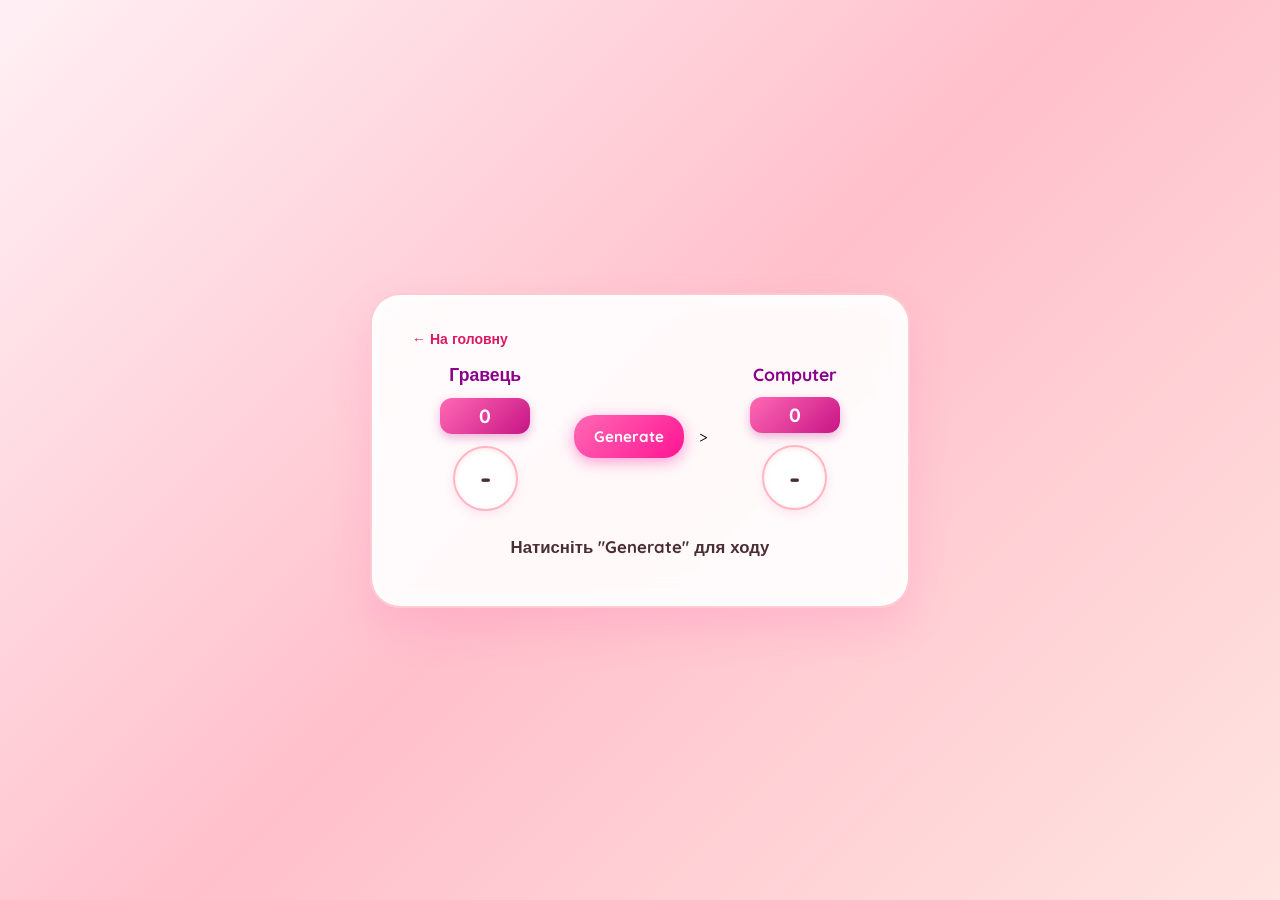
==== LR8/index.html @ 0cf63903 "Add files via upload" ====
<!DOCTYPE html>
<html lang="uk">
<head>
    <meta charset="UTF-8">
    <meta name="viewport" content="width=device-width, initial-scale=1.0">
    <title>Більше число — Користувач vs Комп'ютер</title>
    <link rel="stylesheet" href="style.css">
    <script src="script.js" defer></script>
    
</head>
<body>
    <div class="game-card">
        <a href="../index.html" class="back-link">← На головну</a>
        <div class="scores-row">
            <div class="player-box">
                <div class="player-name" id="userName">Ann</div>
                <div class="score-badge" id="userScore">0</div>
                <div class="generated-num" id="userNum">-</div>
            </div>
            <div class="info-box">
                <button class="btn-generate" id="generateBtn">Generate</button>
            </div>>
            <div class="player-box">
                <div class="player-name">Computer</div>
                <div class="score-badge" id="compScore">0</div>
                <div class="generated-num" id="compNum">-</div>
            </div>
        </div>

        <div class="result-message" id="statusMsg">Натисніть "Generate" для ходу</div>
        
        <button class="btn-restart hidden" id="restartBtn">Зіграти знову</button>
    </div>
</body>
</html>
---- LR8/style.css ----
@import url('https://fonts.googleapis.com/css2?family=Quicksand:wght@500;700&display=swap');
* {
  box-sizing: border-box;
  margin: 0;
  padding: 0;
  font-family: 'Quicksand', sans-serif;
}
body {
  background: linear-gradient(135deg, #fff0f5 0%, #ffc0cb 50%, #ffe4e1 100%);
  min-height: 100vh;
  display: flex;
  justify-content: center;
  align-items: center;
  padding: 20px;
}
.game-card {
  background: rgba(255, 255, 255, 0.9);
  backdrop-filter: blur(15px);
  padding: 35px 40px;
  border: 2px solid rgba(255, 182, 193, 0.7);
  border-radius: 30px;
  box-shadow: 0 20px 40px rgba(255, 105, 180, 0.2), inset 0 0 20px rgba(255, 255, 255, 0.9);
  width: 100%;
  max-width: 540px;
  display: flex;
  flex-direction: column;
  align-items: center;
  text-align: center;
  position: relative;
  animation: fadeIn 0.6s ease-out;
}

.back-link {
  align-self: flex-start; /* Притискає посилання до лівого краю всередині картки */
  text-decoration: none;
  font-size: 14px;
  font-weight: 700;
  color: #d81b60;
  margin-bottom: 15px;
  transition: all 0.3s ease;
}

.back-link:hover {
  color: #ff1493;
  transform: translateX(-3px);
}

@keyframes fadeIn {
  from { opacity: 0; transform: translateY(15px); }
  to { opacity: 1; transform: translateY(0); }
}
.scores-row {
  display: flex;
  flex-direction: row;
  justify-content: space-between;
  align-items: center;
  width: 100%;
  gap: 15px;
}

.player-box {
  flex: 1;
  display: flex;
  flex-direction: column;
  align-items: center;
  gap: 12px;
}

.player-name {
  font-weight: 700;
  font-size: 1.1rem;
  color: #8b008b;
}

.score-badge {
  background: linear-gradient(135deg, #ff69b4, #c71585);
  color: #ffffff;
  font-weight: 700;
  font-size: 1.2rem;
  padding: 6px 0;
  width: 100%;
  max-width: 90px;
  border-radius: 12px;
  text-align: center;
  box-shadow: 0 4px 10px rgba(199, 21, 133, 0.3);
}
.generated-num {
  width: 65px;
  height: 65px;
  border-radius: 50%;
  background: #ffffff;
  border: 2px solid #ffb6c1;
  display: flex;
  justify-content: center;
  align-items: center;
  font-size: 1.8rem;
  font-weight: 700;
  color: #4a2e35;
  box-shadow: inset 0 2px 5px rgba(255, 182, 193, 0.3), 0 4px 10px rgba(255, 105, 180, 0.15);
}
.info-box {
  display: flex;
  flex-direction: column;
  align-items: center;
  justify-content: center;
}
.btn-generate,
.btn-restart {
  background: linear-gradient(135deg, #ff69b4, #ff1493);
  color: #ffffff;
  font-weight: 700;
  font-size: 0.95rem;
  padding: 12px 20px;
  border: none;
  outline: none;
  border-radius: 20px;
  cursor: pointer;
  box-shadow: 0 4px 15px rgba(255, 20, 147, 0.4);
  transition: transform 0.2s ease, box-shadow 0.2s ease;
  font-family: 'Quicksand', sans-serif;
}
.btn-generate:hover,
.btn-restart:hover {
  transform: translateY(-2px);
  box-shadow: 0 6px 20px rgba(255, 20, 147, 0.6);
}
.btn-generate:active,
.btn-restart:active {
  transform: scale(0.96);
}
.btn-restart {
  margin-top: 10px;
  width: 100%;
  max-width: 200px;
}
.result-message {
  font-size: 1.05rem;
  font-weight: 700;
  color: #4a2e35;
  margin: 25px 0 10px 0;
  min-height: 25px;
}
.hidden {
  display: none !important;
}
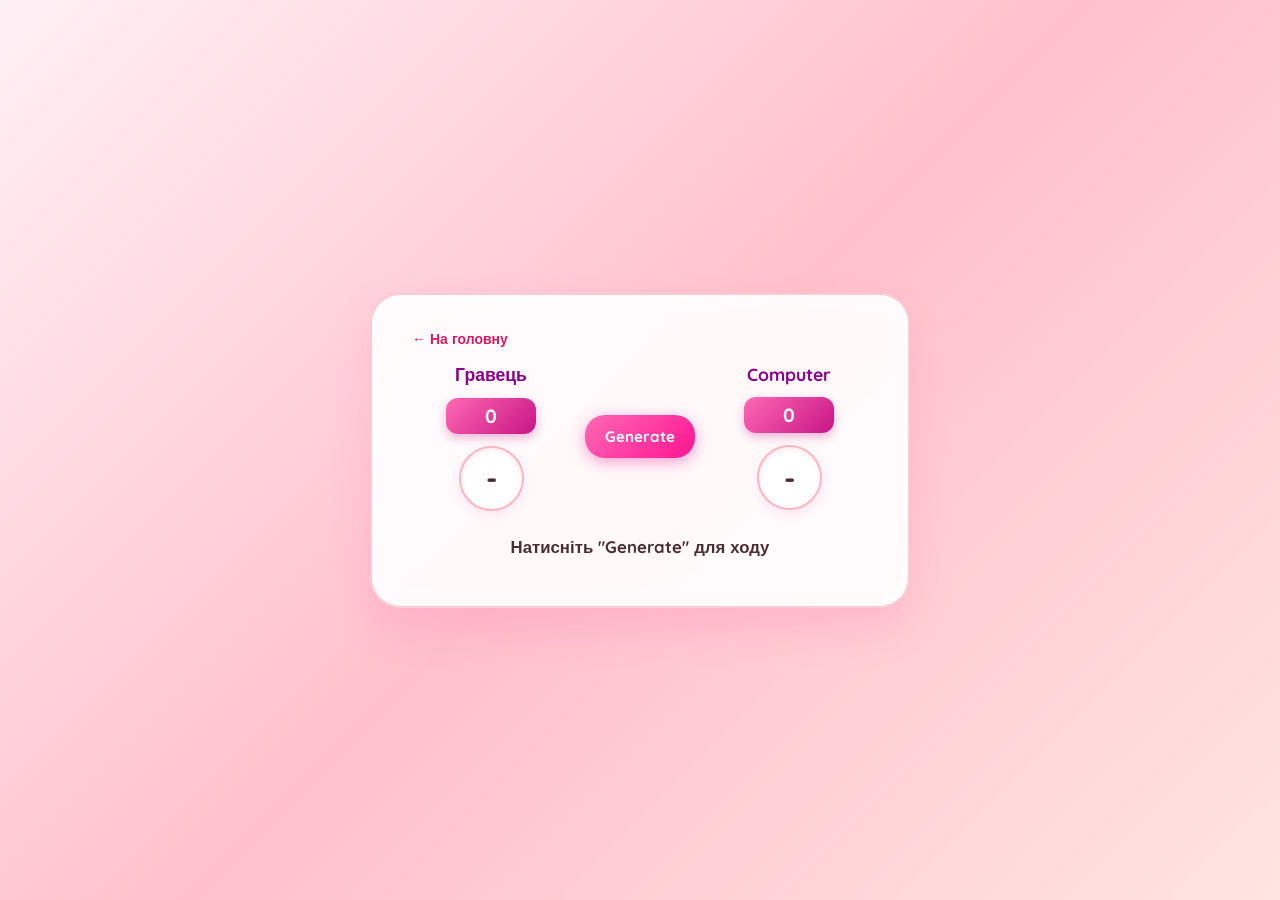
==== commit 41e69443: "Add files via upload" ====
--- a/LR8/index.html
+++ b/LR8/index.html
@@ -19,7 +19,7 @@
             </div>
             <div class="info-box">
                 <button class="btn-generate" id="generateBtn">Generate</button>
-            </div>>
+            </div>
             <div class="player-box">
                 <div class="player-name">Computer</div>
                 <div class="score-badge" id="compScore">0</div>
--- a/LR8/style.css
+++ b/LR8/style.css
@@ -142,4 +142,32 @@
 }
 .hidden {
   display: none !important;
+}
+@media (max-width: 600px) {
+  body {
+    padding: 10px;
+  }
+
+  .game-card {
+    padding: 25px 20px;
+    max-width: 100%;
+  }
+
+  .scores-row {
+    flex-direction: column;
+    gap: 20px;
+  }
+
+  .player-box {
+    width: 100%;
+  }
+
+  .score-badge {
+    max-width: 100%; 
+  }
+
+  .btn-generate {
+    width: 100%;
+    max-width: 100%;
+  }
 }
